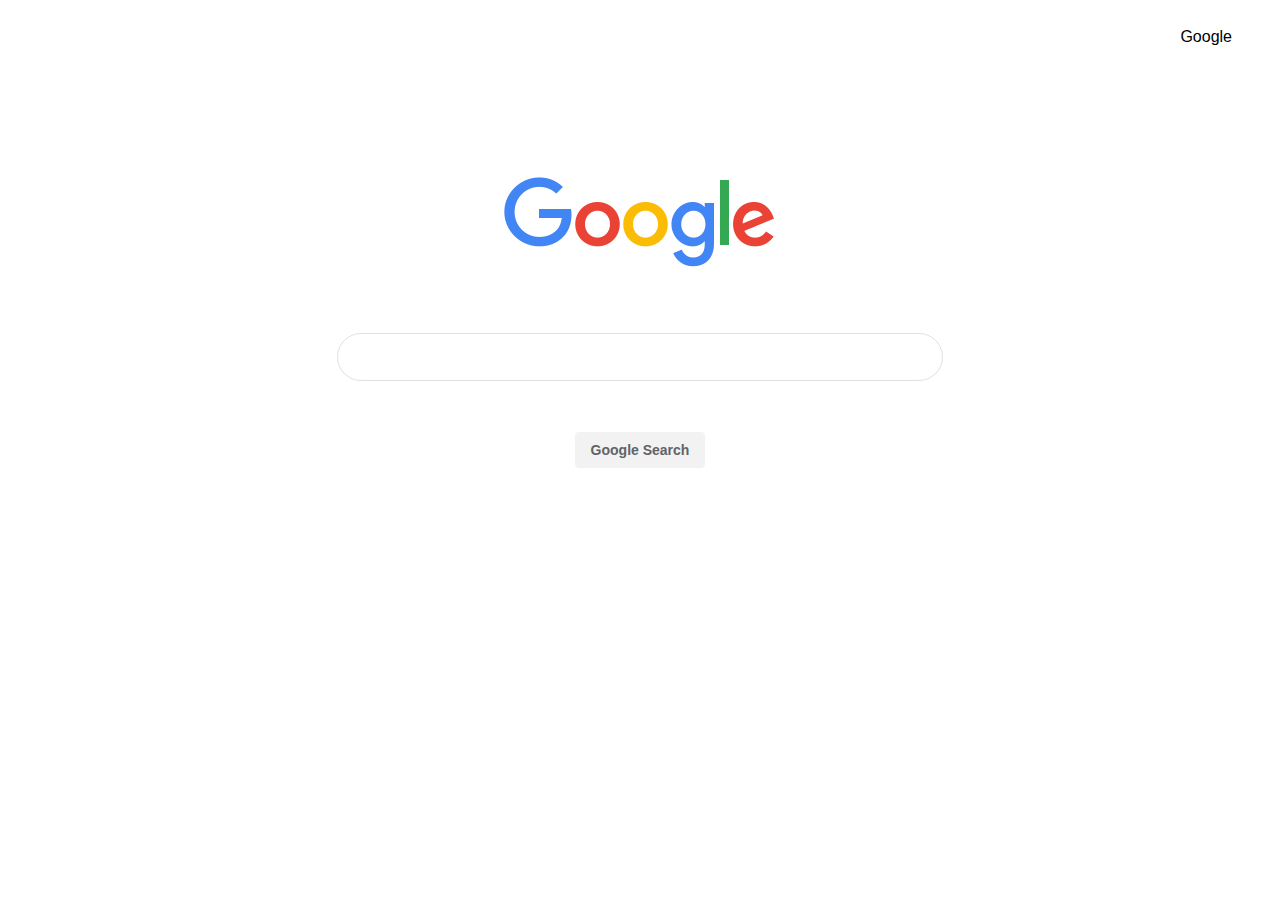
==== search/google-image.html @ 35347724 "first commit" ====
<!DOCTYPE html>
<html lang="en">
  <head>
    <title>Search</title>
    <link rel="stylesheet" href="stylesheet.css" />
  </head>

  <body>
    <div>
      <a
        class="link"
        href="google.html"
        style="float: right; padding-inline: 20px;"
        >Google</a
      >
    </div>

    <div>
      <img
        class="google-logo"
        alt="Google-logo"
        src="images/google-logo.png"
        style="padding-top: 109px;"
      />
    </div>

    <div>
      <form action="https://google.com/search">
        <input type="hidden" name="tbm" value="isch" />
        <div>
          <input class="round-textbox" type="text" name="q" />
        </div>
        <div>
          <input type="submit" value="Google Search" />
        </div>
      </form>
    </div>
  </body>
</html>
---- search/stylesheet.css ----
div {
  padding-inline: 20px;
  padding: 20px;
  display: block;
}

.round-textbox {
  background: #fff;
  display: flex;
  border: 1px solid #dfe1e5;
  box-shadow: none;
  border-radius: 24px;
  z-index: 3;
  height: 44px;
  width: 600px;
  margin: 0 auto;
  outline: none;
}

body {
  text-align: center;
}

form {
  display: inline-block;
}

input:hover {
  border-color: #a0a0a0 #b9b9b9 #b9b9b9 #b9b9b9;
}
input:focus {
  border-color: #4d90fe;
}

input[type="submit"] {
  padding: 0px 15px;
  border-radius: 2px;
  background: #f2f2f2;
  border: 1px solid #f2f2f2;
  border-radius: 4px;
  color: #5f6368;
  cursor: default;
  font-size: 14px;
  font-weight: bold;
  padding: 10 16px;
  height: 36px;
  font-family: Arial, sans-serif;
  text-align: center;
  margin: 11px 4px;
  min-width: 50px;
}
input[type="submit"]:hover {
  box-shadow: 0 1px 1px rgba(0, 0, 0, 0.1);
  background: #f8f8f8;
  border: 1px solid #c6c6c6;
  box-shadow: 0 1px 1px rgba(0, 0, 0, 0.1);
  color: #222;
}

center {
  display: block;
  text-align: -webkit-center;
}

.link {
  color: black;
  text-decoration: none;
  font-size: medium;
  font-family: Arial, sans-serif;
  position: relative;
  padding-right: 30px;
  align-items: center;
  justify-content: flex-end;
  display: flex;
}
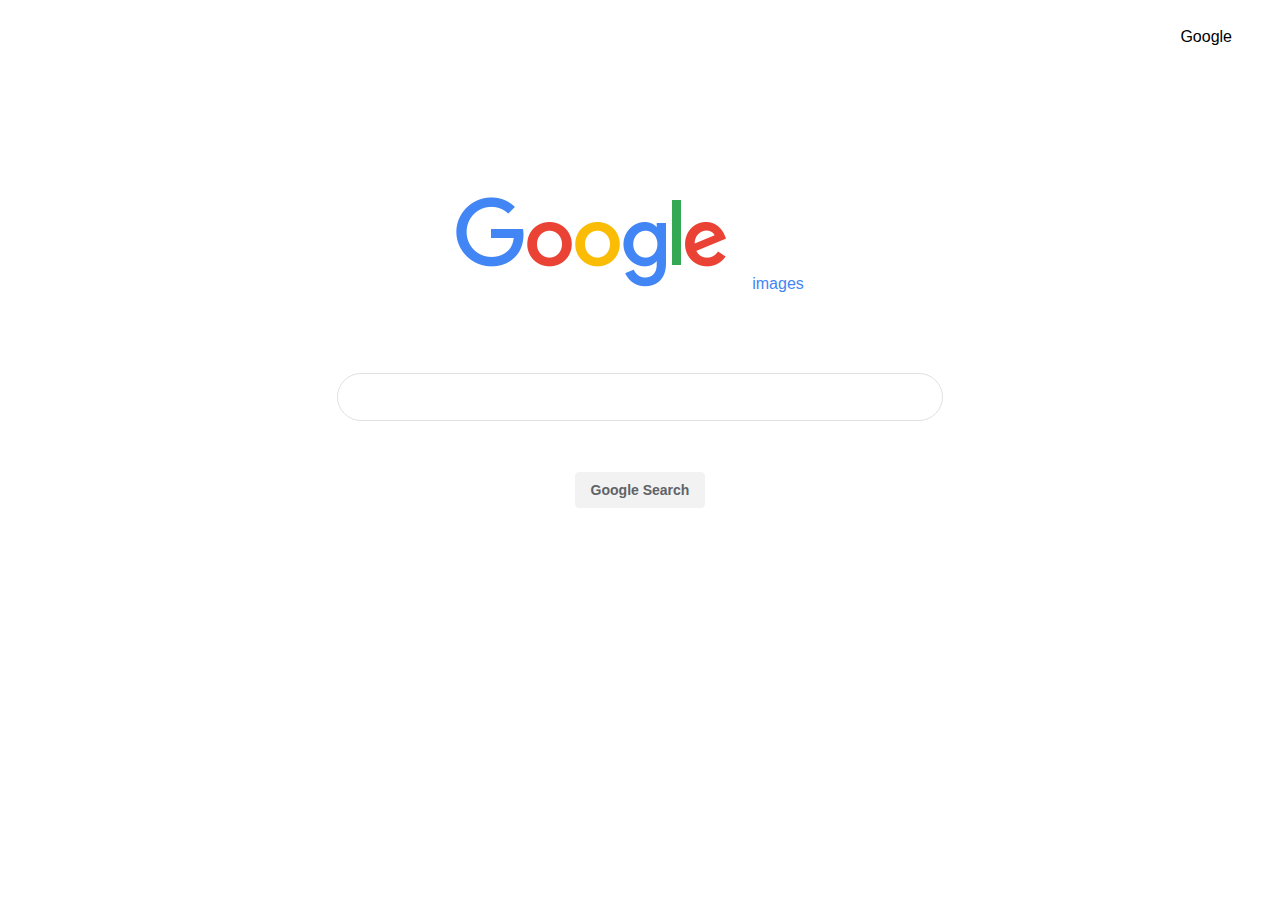
==== commit 99dc69ac: "final modification" ====
--- a/search/google-image.html
+++ b/search/google-image.html
@@ -3,6 +3,7 @@
   <head>
     <title>Search</title>
     <link rel="stylesheet" href="stylesheet.css" />
+    <link rel="icon" href="images/g-logo.jpg" type="image/icon type" />
   </head>
 
   <body>
@@ -16,14 +17,26 @@
     </div>
 
     <div>
-      <img
-        class="google-logo"
-        alt="Google-logo"
-        src="images/google-logo.png"
-        style="padding-top: 109px;"
-      />
+      <div>
+        <img
+          class="google-logo"
+          alt="Google-logo"
+          src="images/google-logo.png"
+          style="padding-top: 109px;"
+        />
+        <div
+          style="
+            color: #4285f4;
+            font: 16px/16px roboto-regular, arial, sans-serif;
+            white-space: nowrap;
+            text-align: center;
+            display: inline;
+          "
+        >
+          <span>images</span>
+        </div>
+      </div>
     </div>
-
     <div>
       <form action="https://google.com/search">
         <input type="hidden" name="tbm" value="isch" />
--- a/search/stylesheet.css
+++ b/search/stylesheet.css
@@ -1,5 +1,4 @@
 div {
-  padding-inline: 20px;
   padding: 20px;
   display: block;
 }
@@ -73,3 +72,37 @@
   justify-content: flex-end;
   display: flex;
 }
+
+.advanced-label {
+  float: left;
+  display: inline-block;
+  min-width: 167px;
+  width: 16%;
+  height: 42px;
+  color: black;
+  font-size: 13px;
+  line-height: 16px;
+  vertical-align: middle;
+  font-family: Arial, sans-serif;
+  margin: 0;
+  padding: 0;
+}
+
+.advanced-textbox {
+  float: left;
+  display: inline-block;
+  min-width: 167px;
+  min-height: 41px;
+  vertical-align: middle;
+  width: 100%;
+  padding-right: 15px;
+  border-radius: 1px;
+  border: 1px solid #d9d9d9;
+  border-top: 1px solid #c0c0c0;
+  font-size: 13px;
+  height: 25px;
+  padding: 1px 8px;
+  display: inline-block;
+  text-align: left;
+  font-family: Arial, sans-serif;
+}
